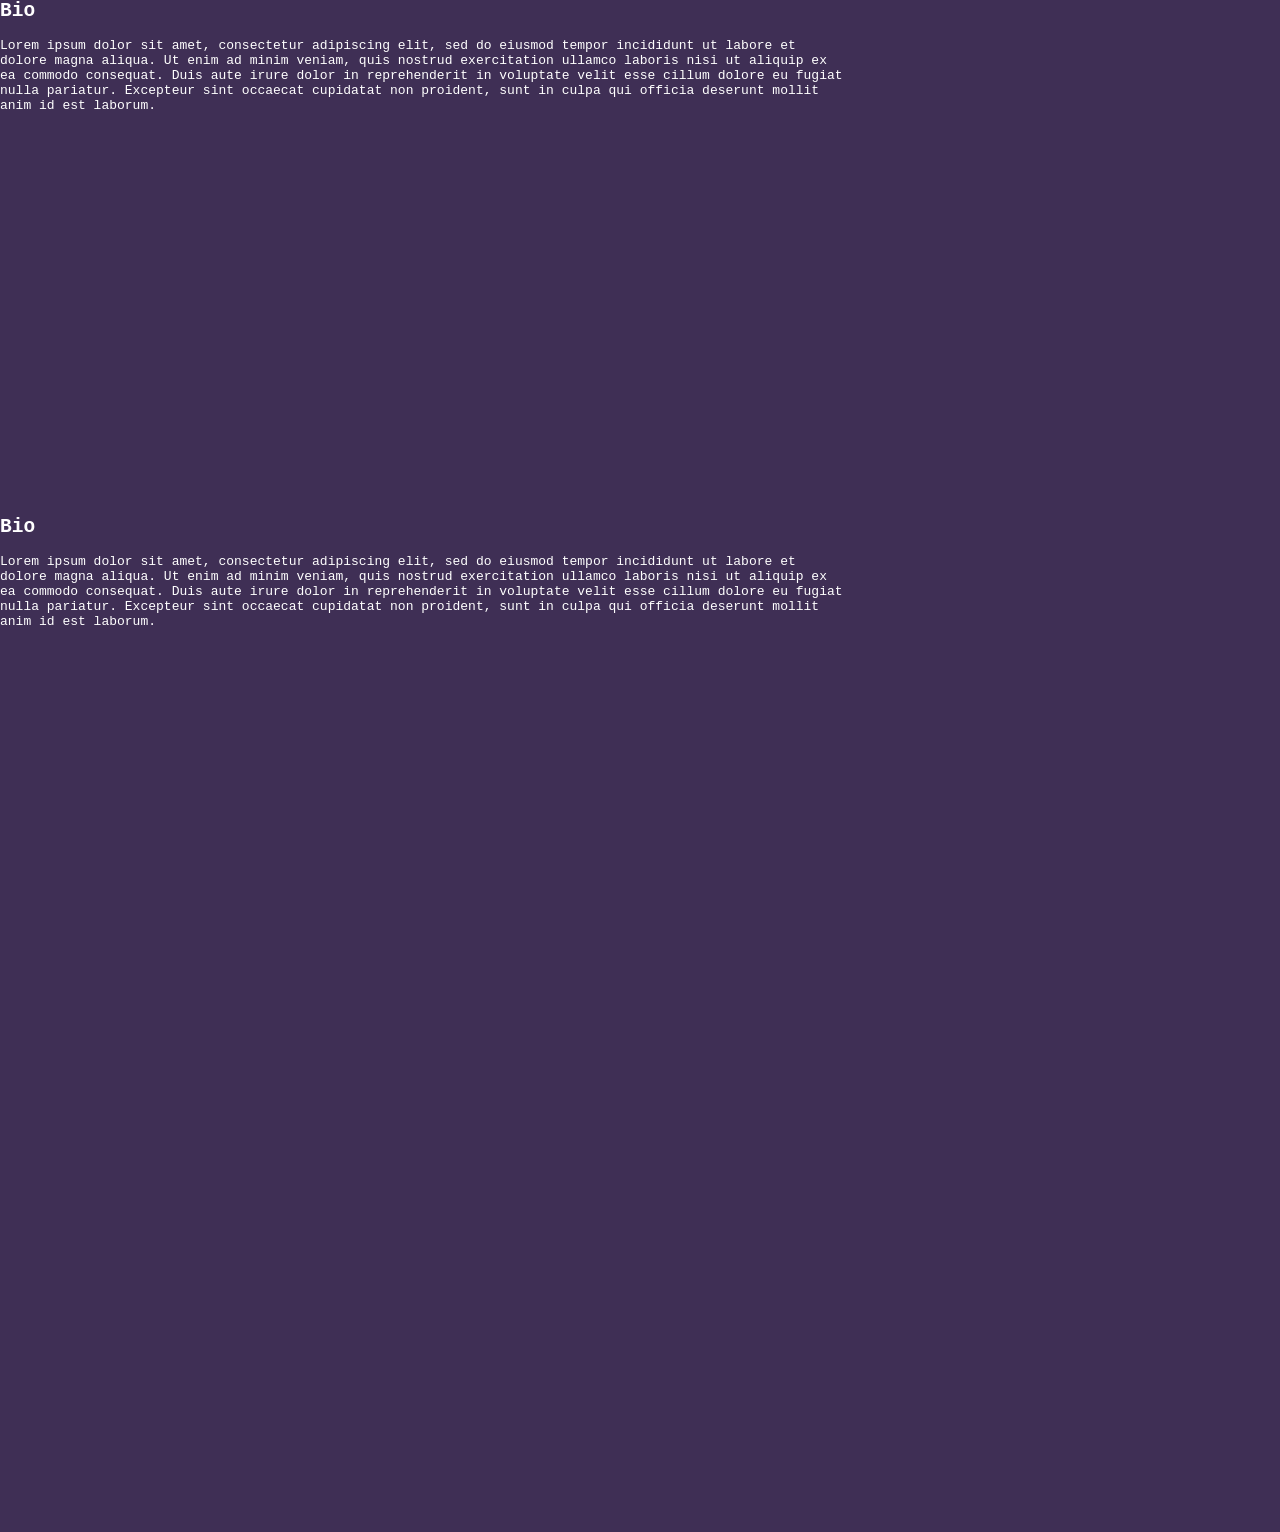
==== home.html @ 45564c39 "Initial commit" ====
<html class="body">
    <link rel="stylesheet" href="style.css">
    <div class="section">
        <h2>Bio</h2>
        <p>Lorem ipsum dolor sit amet, consectetur adipiscing elit, sed do eiusmod tempor incididunt ut labore et dolore magna aliqua. Ut enim ad minim veniam, quis nostrud exercitation ullamco laboris nisi ut aliquip ex ea commodo consequat. Duis aute irure dolor in reprehenderit in voluptate velit esse cillum dolore eu fugiat nulla pariatur. Excepteur sint occaecat cupidatat non proident, sunt in culpa qui officia deserunt mollit anim id est laborum.</p>
    </div>
    <div class="section">
        <h2>Bio</h2>
        <p>Lorem ipsum dolor sit amet, consectetur adipiscing elit, sed do eiusmod tempor incididunt ut labore et dolore magna aliqua. Ut enim ad minim veniam, quis nostrud exercitation ullamco laboris nisi ut aliquip ex ea commodo consequat. Duis aute irure dolor in reprehenderit in voluptate velit esse cillum dolore eu fugiat nulla pariatur. Excepteur sint occaecat cupidatat non proident, sunt in culpa qui officia deserunt mollit anim id est laborum.</p>
    </div><div class="section">
        <h2>Bio</h2>
        <p>Lorem ipsum dolor sit amet, consectetur adipiscing elit, sed do eiusmod tempor incididunt ut labore et dolore magna aliqua. Ut enim ad minim veniam, quis nostrud exercitation ullamco laboris nisi ut aliquip ex ea commodo consequat. Duis aute irure dolor in reprehenderit in voluptate velit esse cillum dolore eu fugiat nulla pariatur. Excepteur sint occaecat cupidatat non proident, sunt in culpa qui officia deserunt mollit anim id est laborum.</p>
    </div>
</html>
---- style.css ----
* {
    font-family: monospace;
    color: white;
}

iframe {
    border: none;
    width:100%;
}

header {
    display: flex;
    align-items: center;
    justify-content: center;
    height: 450px;
    background-image: linear-gradient(#536ea1, #3f2f55);
    margin: 0;
}

.tagline {
    text-align: center;
    margin-bottom: 100px;
}

.menubar {
    display: grid;
    grid-auto-flow: column;
    justify-content: right;
    height: 64px;
    width: 100%;
    border-bottom: 3px solid black; 
    background-color: #3f2f55;  
    position: sticky;
    top: 0;

}

.menubar .button {
    border: none;
    border-left: 2px solid black;
    text-align: center;
    padding: 20px;
}

.menubar .button:hover {
    cursor: pointer;
    background-color: #47375f;
}

.headContainer {
    width: 40%;
    margin-bottom: 10px;
}

h1 {
    margin-bottom: 10px;
    font-size: 64px;
    text-align: center;
}

.profileicon {
    float: left;
    height: 300px;
    border: 5px solid white;
    border-radius: 15%;
}

.bio {
    max-width: 400px;
}

.body {
    display: flex;
}

div.section {
    width: 66%;
    height: 500px;
}

html, body {
    background-color: #3f2f55;
    margin: 0;
    overflow: auto;
    scrollbar-width: none;
    -ms-overflow-style: none;
}

body::-webkit-scrollbar {
  display: none;
}
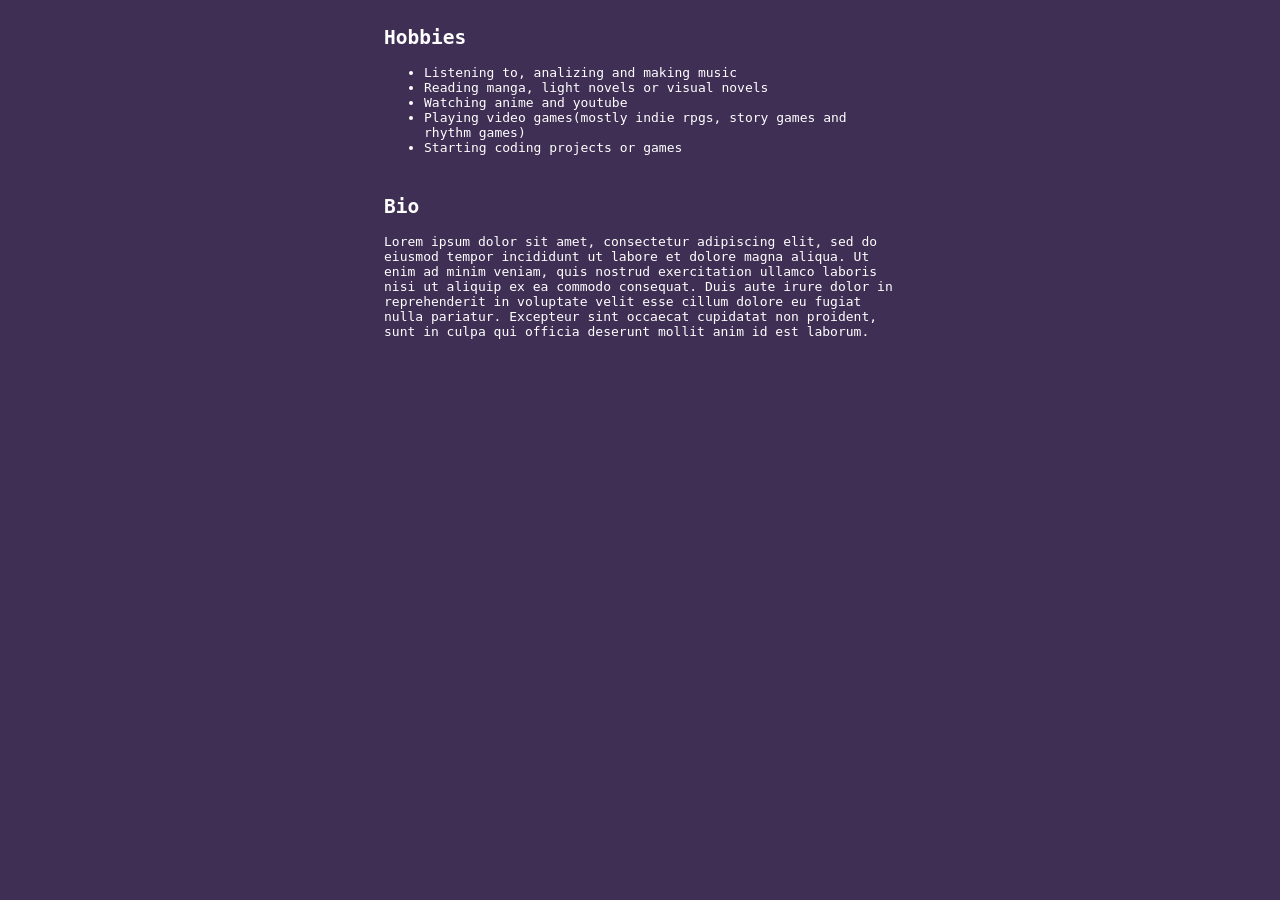
==== commit 2c93b96d: "commit" ====
--- a/home.html
+++ b/home.html
@@ -1,14 +1,21 @@
 <html class="body">
     <link rel="stylesheet" href="style.css">
-    <div class="section">
-        <h2>Bio</h2>
-        <p>Lorem ipsum dolor sit amet, consectetur adipiscing elit, sed do eiusmod tempor incididunt ut labore et dolore magna aliqua. Ut enim ad minim veniam, quis nostrud exercitation ullamco laboris nisi ut aliquip ex ea commodo consequat. Duis aute irure dolor in reprehenderit in voluptate velit esse cillum dolore eu fugiat nulla pariatur. Excepteur sint occaecat cupidatat non proident, sunt in culpa qui officia deserunt mollit anim id est laborum.</p>
-    </div>
-    <div class="section">
-        <h2>Bio</h2>
-        <p>Lorem ipsum dolor sit amet, consectetur adipiscing elit, sed do eiusmod tempor incididunt ut labore et dolore magna aliqua. Ut enim ad minim veniam, quis nostrud exercitation ullamco laboris nisi ut aliquip ex ea commodo consequat. Duis aute irure dolor in reprehenderit in voluptate velit esse cillum dolore eu fugiat nulla pariatur. Excepteur sint occaecat cupidatat non proident, sunt in culpa qui officia deserunt mollit anim id est laborum.</p>
-    </div><div class="section">
-        <h2>Bio</h2>
-        <p>Lorem ipsum dolor sit amet, consectetur adipiscing elit, sed do eiusmod tempor incididunt ut labore et dolore magna aliqua. Ut enim ad minim veniam, quis nostrud exercitation ullamco laboris nisi ut aliquip ex ea commodo consequat. Duis aute irure dolor in reprehenderit in voluptate velit esse cillum dolore eu fugiat nulla pariatur. Excepteur sint occaecat cupidatat non proident, sunt in culpa qui officia deserunt mollit anim id est laborum.</p>
+
+    <div class="flexbody">
+        <div class="section">
+            <h2>Hobbies</h2>
+            <ul>
+                <li>Listening to, analizing and making music</li>
+                <li>Reading manga, light novels or visual novels</li>
+                <li>Watching anime and youtube</li>
+                <li>Playing video games(mostly indie rpgs, story games and rhythm games)</li>
+                <li>Starting coding projects or games</li>
+            </ul>
+        </div>
+        
+        <div class="section">
+            <h2>Bio</h2>
+            <p>Lorem ipsum dolor sit amet, consectetur adipiscing elit, sed do eiusmod tempor incididunt ut labore et dolore magna aliqua. Ut enim ad minim veniam, quis nostrud exercitation ullamco laboris nisi ut aliquip ex ea commodo consequat. Duis aute irure dolor in reprehenderit in voluptate velit esse cillum dolore eu fugiat nulla pariatur. Excepteur sint occaecat cupidatat non proident, sunt in culpa qui officia deserunt mollit anim id est laborum.</p>
+        </div>
     </div>
 </html>
--- a/style.css
+++ b/style.css
@@ -1,11 +1,6 @@
 * {
     font-family: monospace;
     color: white;
-}
-
-iframe {
-    border: none;
-    width:100%;
 }
 
 header {
@@ -65,8 +60,11 @@
     border-radius: 15%;
 }
 
-.bio {
-    max-width: 400px;
+/* iframe body setup */
+
+iframe {
+    border: none;
+    width:100%;
 }
 
 .body {
@@ -74,11 +72,11 @@
 }
 
 div.section {
-    width: 66%;
-    height: 500px;
+    width: 40%;
+    margin-top: 10px;
 }
 
-html, body {
+body {
     background-color: #3f2f55;
     margin: 0;
     overflow: auto;
@@ -86,6 +84,21 @@
     -ms-overflow-style: none;
 }
 
-body::-webkit-scrollbar {
-  display: none;
+html {
+    scrollbar-width: none;
+    -ms-overflow-style: none;
+}
+
+.flexbody {
+    width: 100%;
+    height: fit-content;
+    display: flex;
+    flex-direction: column;
+    align-items: center;
+}
+
+/*****/
+
+.bio {
+    max-width: 400px;
 }
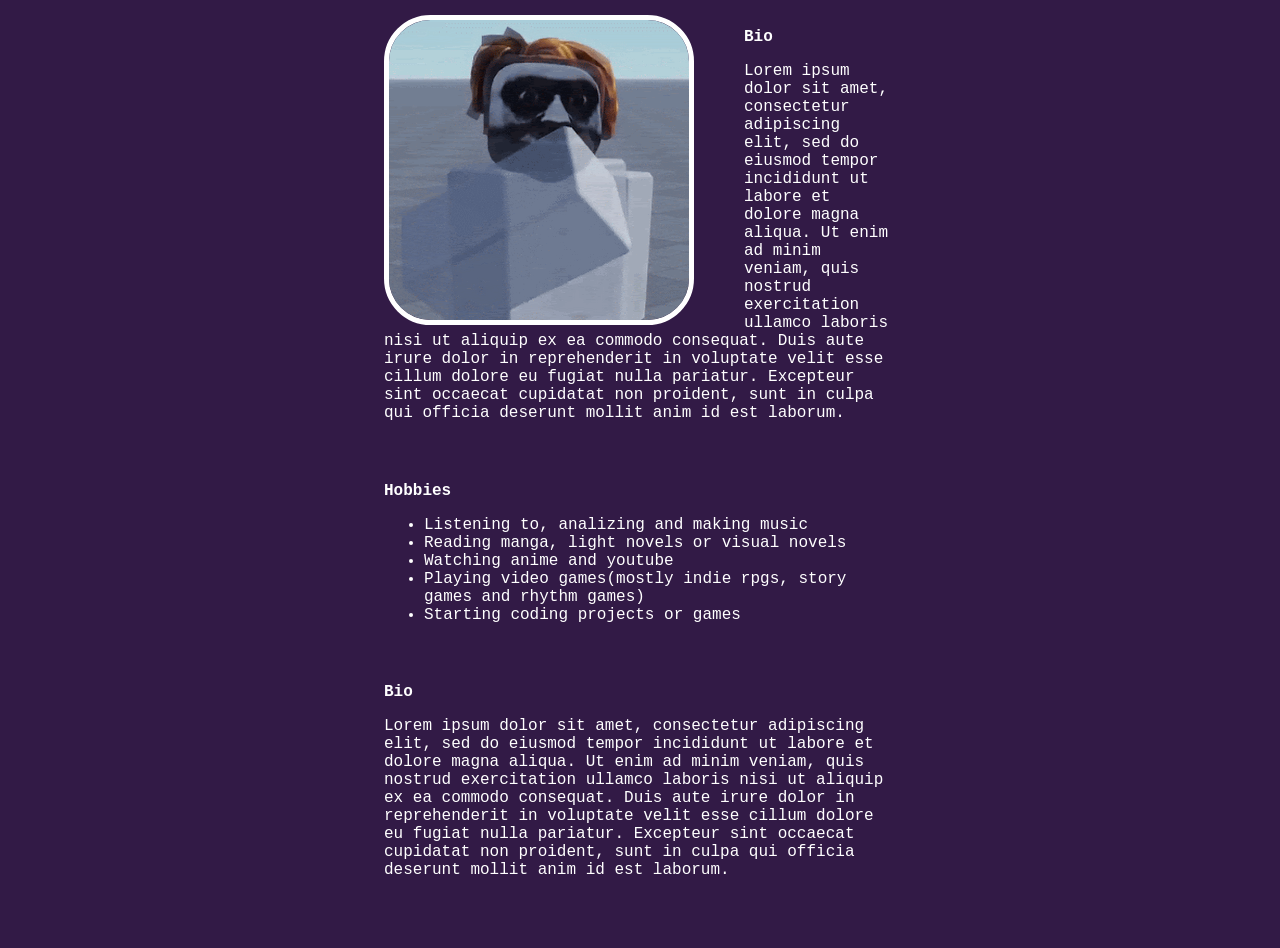
==== commit db46932c: "commmit" ====
--- a/home.html
+++ b/home.html
@@ -1,7 +1,13 @@
-<html class="body">
+<html>
     <link rel="stylesheet" href="style.css">
 
     <div class="flexbody">
+        <div class="section">
+            <img class="profileicon" src="pfp.gif" alt="my profile picture">
+            <h2>Bio</h2>
+            <p>Lorem ipsum dolor sit amet, consectetur adipiscing elit, sed do eiusmod tempor incididunt ut labore et dolore magna aliqua. Ut enim ad minim veniam, quis nostrud exercitation ullamco laboris nisi ut aliquip ex ea commodo consequat. Duis aute irure dolor in reprehenderit in voluptate velit esse cillum dolore eu fugiat nulla pariatur. Excepteur sint occaecat cupidatat non proident, sunt in culpa qui officia deserunt mollit anim id est laborum.</p>
+        </div>
+
         <div class="section">
             <h2>Hobbies</h2>
             <ul>
--- a/style.css
+++ b/style.css
@@ -1,5 +1,6 @@
 * {
     font-family: monospace;
+    font-size: large;
     color: white;
 }
 
@@ -7,8 +8,8 @@
     display: flex;
     align-items: center;
     justify-content: center;
-    height: 450px;
-    background-image: linear-gradient(#536ea1, #3f2f55);
+    max-height: fit-content;
+    background-image: linear-gradient(#652eb3, #321a46);
     margin: 0;
 }
 
@@ -21,10 +22,10 @@
     display: grid;
     grid-auto-flow: column;
     justify-content: right;
-    height: 64px;
+    max-height: fit-content;
     width: 100%;
     border-bottom: 3px solid black; 
-    background-color: #3f2f55;  
+    background-color: #8e60ce;  
     position: sticky;
     top: 0;
 
@@ -34,17 +35,14 @@
     border: none;
     border-left: 2px solid black;
     text-align: center;
+    font-size: large;
     padding: 20px;
 }
 
 .menubar .button:hover {
     cursor: pointer;
-    background-color: #47375f;
-}
-
-.headContainer {
-    width: 40%;
-    margin-bottom: 10px;
+    font-weight: bold;
+    background-color: #e27ce2;
 }
 
 h1 {
@@ -56,6 +54,7 @@
 .profileicon {
     float: left;
     height: 300px;
+    margin-right: 50px;
     border: 5px solid white;
     border-radius: 15%;
 }
@@ -67,17 +66,8 @@
     width:100%;
 }
 
-.body {
-    display: flex;
-}
-
-div.section {
-    width: 40%;
-    margin-top: 10px;
-}
-
 body {
-    background-color: #3f2f55;
+    background-color: #321a46;
     margin: 0;
     overflow: auto;
     scrollbar-width: none;
@@ -99,6 +89,12 @@
 
 /*****/
 
-.bio {
-    max-width: 400px;
+div.section {
+    width: 40%;
+    margin: 15px;
+}
+
+footer {
+    height: 400px;
+    background-color: #010127;
 }
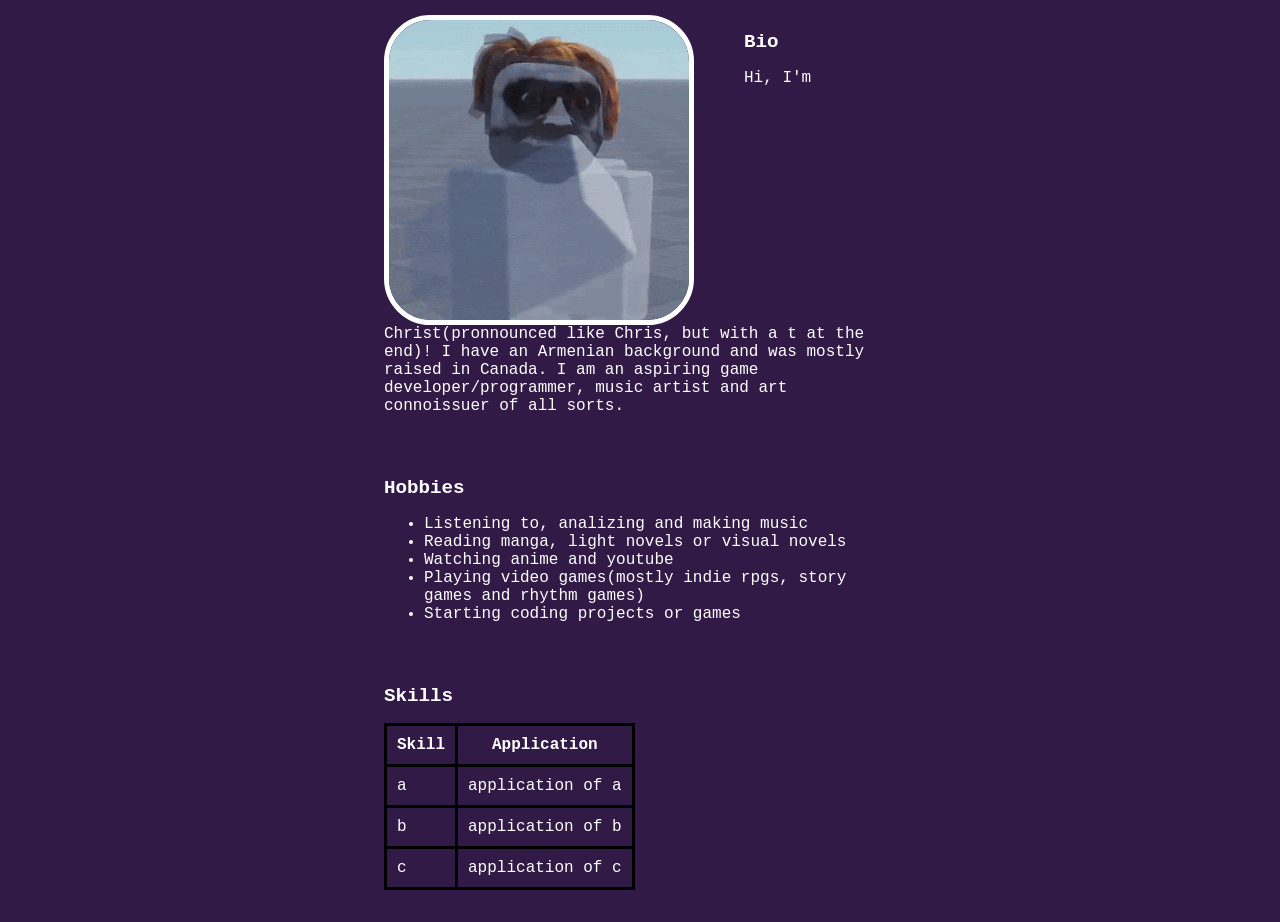
==== commit 67acba78: "commit" ====
--- a/home.html
+++ b/home.html
@@ -5,7 +5,7 @@
         <div class="section">
             <img class="profileicon" src="pfp.gif" alt="my profile picture">
             <h2>Bio</h2>
-            <p>Lorem ipsum dolor sit amet, consectetur adipiscing elit, sed do eiusmod tempor incididunt ut labore et dolore magna aliqua. Ut enim ad minim veniam, quis nostrud exercitation ullamco laboris nisi ut aliquip ex ea commodo consequat. Duis aute irure dolor in reprehenderit in voluptate velit esse cillum dolore eu fugiat nulla pariatur. Excepteur sint occaecat cupidatat non proident, sunt in culpa qui officia deserunt mollit anim id est laborum.</p>
+            <p>Hi, I'm Christ(pronnounced like Chris, but with a t at the end)! I have an Armenian background and was mostly raised in Canada. I am an aspiring game developer/programmer, music artist and art connoissuer of all sorts.</p>
         </div>
 
         <div class="section">
@@ -20,8 +20,30 @@
         </div>
         
         <div class="section">
-            <h2>Bio</h2>
-            <p>Lorem ipsum dolor sit amet, consectetur adipiscing elit, sed do eiusmod tempor incididunt ut labore et dolore magna aliqua. Ut enim ad minim veniam, quis nostrud exercitation ullamco laboris nisi ut aliquip ex ea commodo consequat. Duis aute irure dolor in reprehenderit in voluptate velit esse cillum dolore eu fugiat nulla pariatur. Excepteur sint occaecat cupidatat non proident, sunt in culpa qui officia deserunt mollit anim id est laborum.</p>
+            <h2>Skills</h2>
+            <table>
+                <thead>
+                    <tr>
+                    <th>Skill</th>
+                    <th>Application</th>
+                </tr>
+                </thead>
+
+                <tbody>
+                    <tr>
+                        <td>a</td>
+                        <td>application of a</td>
+                    </tr>
+                    <tr>
+                        <td>b</td>
+                        <td>application of b</td>
+                    </tr>
+                    <tr>
+                        <td>c</td>
+                        <td>application of c</td>
+                    </tr>
+                </tbody>
+            </table>
         </div>
     </div>
 </html>
--- a/style.css
+++ b/style.css
@@ -89,9 +89,22 @@
 
 /*****/
 
+h2 {
+    font-size: larger;
+}
+
 div.section {
     width: 40%;
     margin: 15px;
+}
+
+table {
+    border-collapse: collapse;
+}
+
+th, td {
+    border:3px solid black;
+    padding: 10px;
 }
 
 footer {
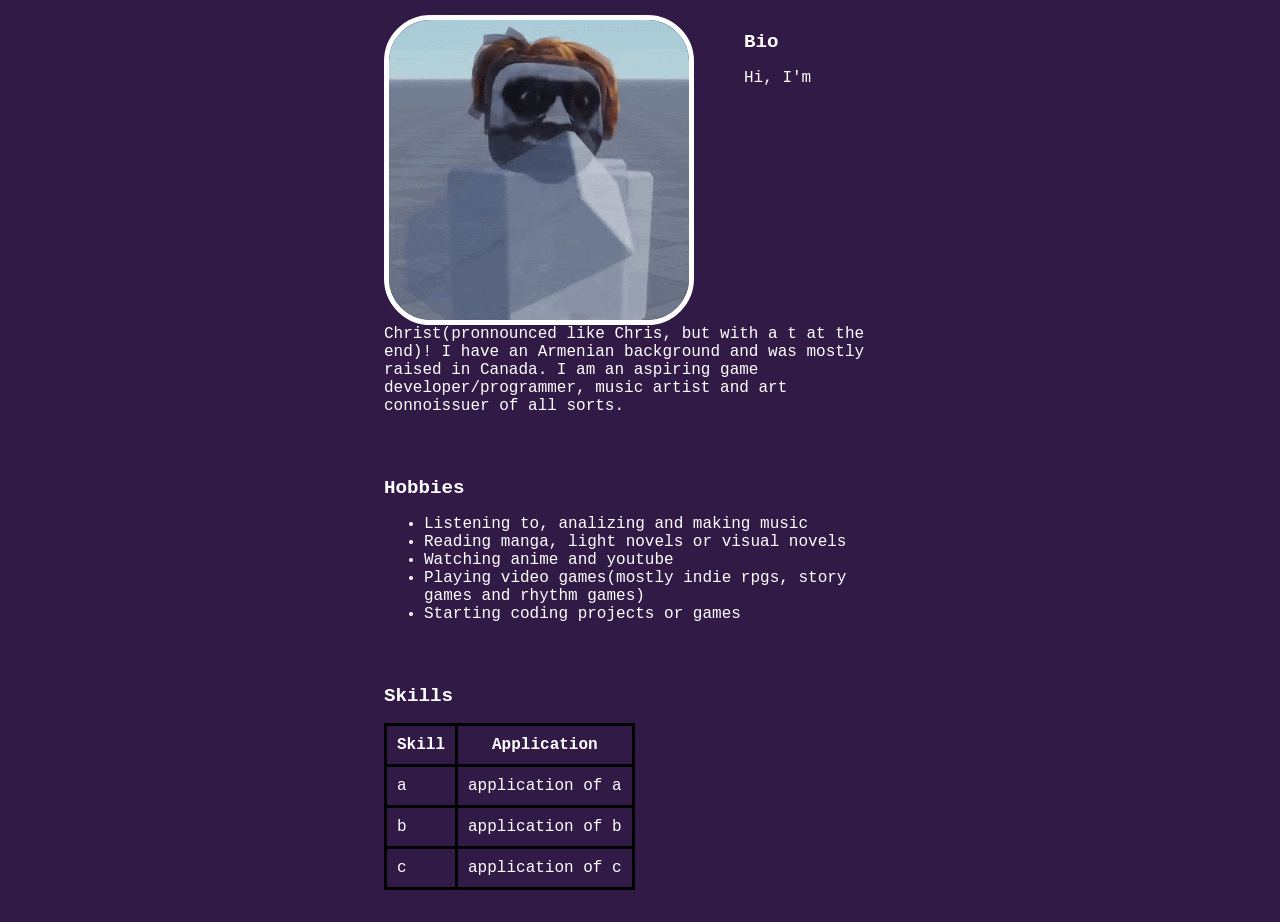
==== commit 6102b61a: "commit" ====
--- a/home.html
+++ b/home.html
@@ -3,7 +3,7 @@
 
     <div class="flexbody">
         <div class="section">
-            <img class="profileicon" src="pfp.gif" alt="my profile picture">
+            <img class="profileicon" src="images/pfp.gif" alt="my profile picture">
             <h2>Bio</h2>
             <p>Hi, I'm Christ(pronnounced like Chris, but with a t at the end)! I have an Armenian background and was mostly raised in Canada. I am an aspiring game developer/programmer, music artist and art connoissuer of all sorts.</p>
         </div>
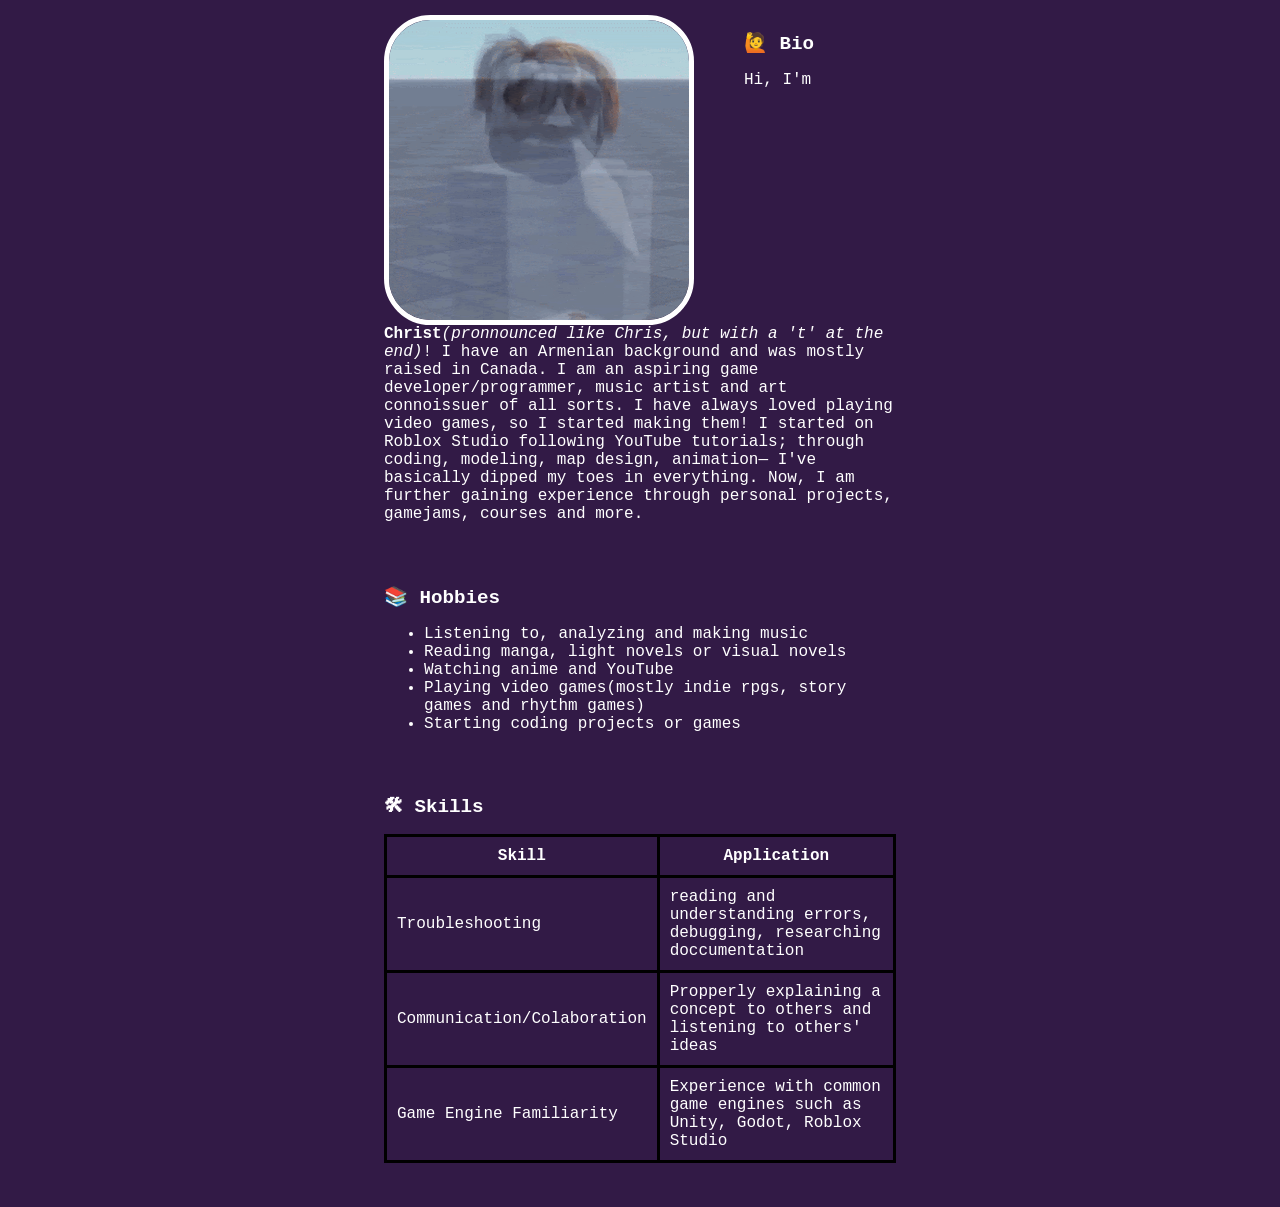
==== commit 068bb936: "commit" ====
--- a/home.html
+++ b/home.html
@@ -4,43 +4,43 @@
     <div class="flexbody">
         <div class="section">
             <img class="profileicon" src="images/pfp.gif" alt="my profile picture">
-            <h2>Bio</h2>
-            <p>Hi, I'm Christ(pronnounced like Chris, but with a t at the end)! I have an Armenian background and was mostly raised in Canada. I am an aspiring game developer/programmer, music artist and art connoissuer of all sorts.</p>
+            <h2>&#128587; Bio</h2>
+            <p>Hi, I'm <b>Christ</b><i>(pronnounced like Chris, but with a 't' at the end)</i>! I have an Armenian background and was mostly raised in Canada. I am an aspiring game developer/programmer, music artist and art connoissuer of all sorts. I have always loved playing video games, so I started making them! I started on Roblox Studio following YouTube tutorials; through coding, modeling, map design, animation— I've basically dipped my toes in everything. Now, I am further gaining experience through personal projects, gamejams, courses and more. </p>
         </div>
 
         <div class="section">
-            <h2>Hobbies</h2>
+            <h2>&#128218; Hobbies</h2>
             <ul>
-                <li>Listening to, analizing and making music</li>
+                <li>Listening to, analyzing and making music</li>
                 <li>Reading manga, light novels or visual novels</li>
-                <li>Watching anime and youtube</li>
+                <li>Watching anime and YouTube</li>
                 <li>Playing video games(mostly indie rpgs, story games and rhythm games)</li>
                 <li>Starting coding projects or games</li>
             </ul>
         </div>
         
         <div class="section">
-            <h2>Skills</h2>
+            <h2>&#128736; Skills</h2>
             <table>
                 <thead>
                     <tr>
-                    <th>Skill</th>
-                    <th>Application</th>
-                </tr>
+                        <th>Skill</th>
+                        <th>Application</th>
+                    </tr>
                 </thead>
 
                 <tbody>
                     <tr>
-                        <td>a</td>
-                        <td>application of a</td>
+                        <td>Troubleshooting</td>
+                        <td>reading and understanding errors, debugging, researching doccumentation</td>
                     </tr>
                     <tr>
-                        <td>b</td>
-                        <td>application of b</td>
+                        <td>Communication/Colaboration</td>
+                        <td>Propperly explaining a concept to others and listening to others' ideas</td>
                     </tr>
                     <tr>
-                        <td>c</td>
-                        <td>application of c</td>
+                        <td>Game Engine Familiarity</td>
+                        <td>Experience with common game engines such as Unity, Godot, Roblox Studio</td>
                     </tr>
                 </tbody>
             </table>
--- a/style.css
+++ b/style.css
@@ -2,6 +2,10 @@
     font-family: monospace;
     font-size: large;
     color: white;
+}
+
+.center {
+    text-align: center;
 }
 
 header {
@@ -14,7 +18,6 @@
 }
 
 .tagline {
-    text-align: center;
     margin-bottom: 100px;
 }
 
@@ -28,7 +31,6 @@
     background-color: #8e60ce;  
     position: sticky;
     top: 0;
-
 }
 
 .menubar .button {
@@ -48,7 +50,6 @@
 h1 {
     margin-bottom: 10px;
     font-size: 64px;
-    text-align: center;
 }
 
 .profileicon {
@@ -82,6 +83,7 @@
 .flexbody {
     width: 100%;
     height: fit-content;
+    min-height: 414px;
     display: flex;
     flex-direction: column;
     align-items: center;
@@ -107,7 +109,27 @@
     padding: 10px;
 }
 
+a {
+    text-decoration: none;
+}
+
+a:hover {
+    font-weight: bold;
+}
+
 footer {
-    height: 400px;
+    display: flex;
+    flex-direction: column;
+    align-items: center;
+    max-height: fit-content;
     background-color: #010127;
+}
+
+footer h2 {
+    margin-top: 50px;
+}
+
+footer div {
+    margin-top:10px;
+    margin-bottom: 90px;
 }
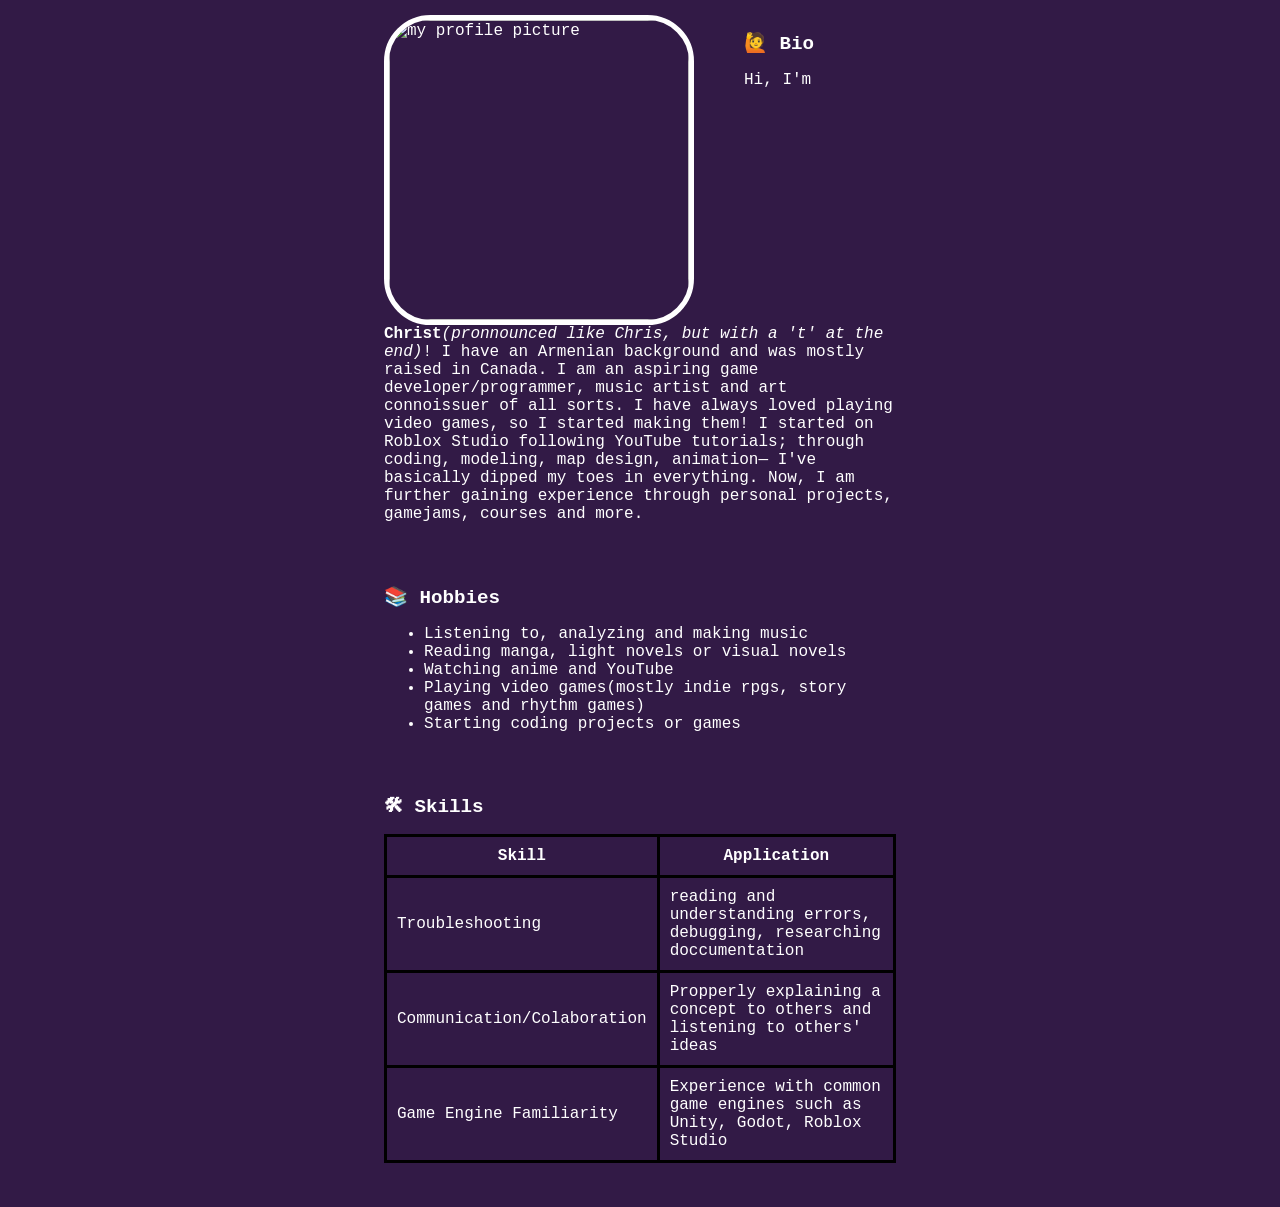
==== commit 9d27d1d0: "commit" ====
--- a/home.html
+++ b/home.html
@@ -3,7 +3,7 @@
 
     <div class="flexbody">
         <div class="section">
-            <img class="profileicon" src="images/pfp.gif" alt="my profile picture">
+            <img class="profileicon" src="https://cdn.discordapp.com/attachments/929458696659038261/1564990181176778823/pfp.gif?ex=6ae3462f&is=6ae1f4af&hm=ff04e841daa5e10c6160e4e9b79c8050b7178b7a4233b06e7047dc318ae53d92&" alt="my profile picture">
             <h2>&#128587; Bio</h2>
             <p>Hi, I'm <b>Christ</b><i>(pronnounced like Chris, but with a 't' at the end)</i>! I have an Armenian background and was mostly raised in Canada. I am an aspiring game developer/programmer, music artist and art connoissuer of all sorts. I have always loved playing video games, so I started making them! I started on Roblox Studio following YouTube tutorials; through coding, modeling, map design, animation— I've basically dipped my toes in everything. Now, I am further gaining experience through personal projects, gamejams, courses and more. </p>
         </div>
